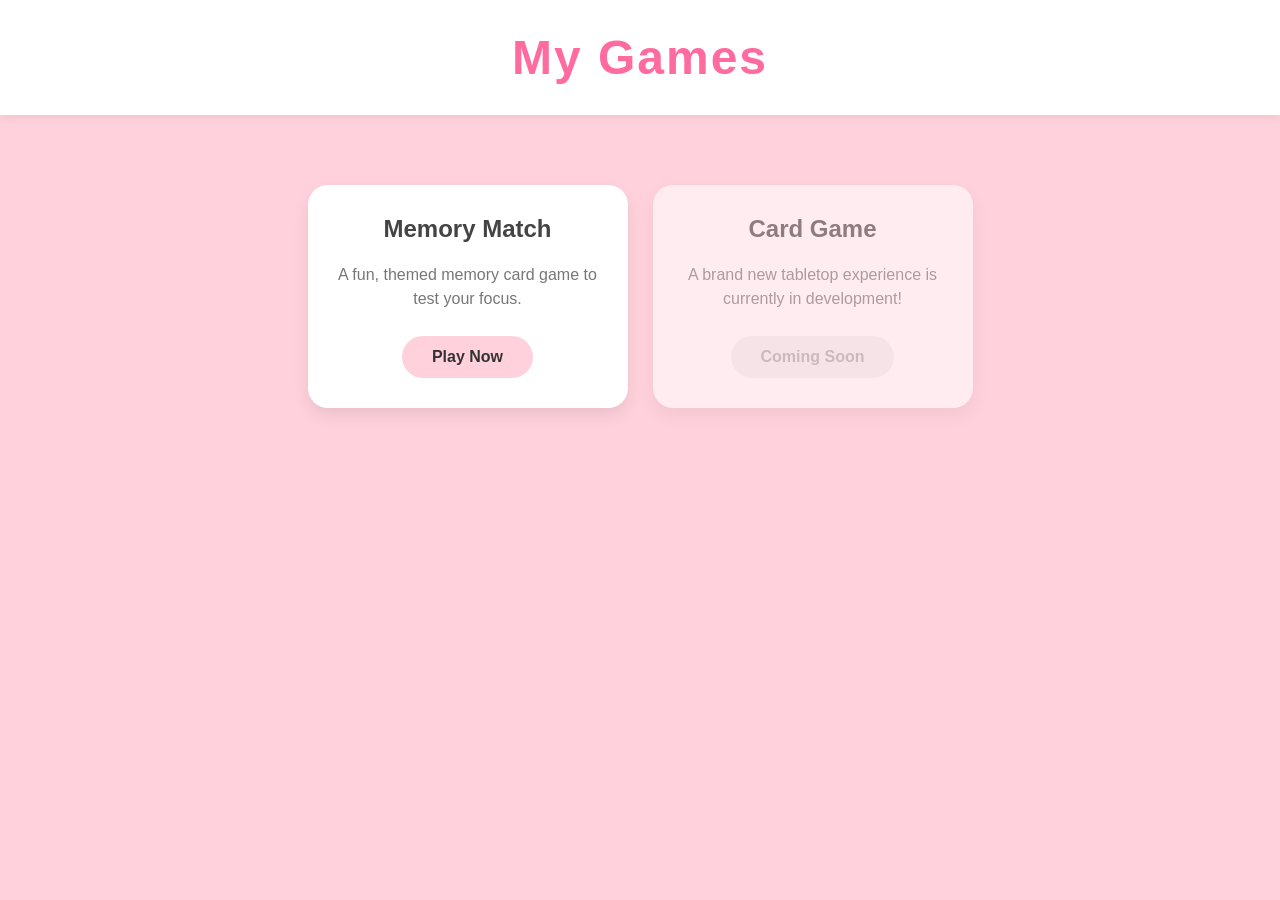
==== index.html @ 75890c63 "Create index.html" ====
<!DOCTYPE html>
<html lang="en">
<head>
    <meta charset="UTF-8">
    <meta name="viewport" content="width=device-width, initial-scale=1.0">
    <title>My Games</title>
    <style>
        body {
            background-color: #FFD1DC; /* Baby Pink Background */
            font-family: 'Segoe UI', Tahoma, Geneva, Verdana, sans-serif;
            margin: 0;
            padding: 0;
            display: flex;
            flex-direction: column;
            align-items: center;
        }
        
        header {
            background-color: #FFFFFF; /* White Header */
            width: 100%;
            padding: 30px 0;
            text-align: center;
            box-shadow: 0 4px 8px rgba(0,0,0,0.05);
        }

        h1 {
            margin: 0;
            color: #ff6b9e; /* Darker pink for text readability */
            font-size: 3rem;
            letter-spacing: 2px;
        }

        .games-container {
            margin-top: 50px;
            display: flex;
            gap: 25px;
            flex-wrap: wrap;
            justify-content: center;
            padding: 20px;
        }

        /* The white box for each game */
        .game-card {
            background-color: #FFFFFF;
            border-radius: 20px;
            width: 280px;
            padding: 30px 20px;
            text-align: center;
            box-shadow: 0 8px 16px rgba(0,0,0,0.08);
            transition: transform 0.3s ease;
        }

        .game-card:hover {
            transform: translateY(-8px); /* Slight floating effect on hover */
        }

        .game-card h2 {
            color: #444;
            margin-top: 0;
            font-size: 1.5rem;
        }

        .game-card p {
            color: #777;
            margin-bottom: 25px;
            line-height: 1.5;
        }

        /* The Play Button */
        .play-btn {
            background-color: #FFD1DC;
            color: #333;
            text-decoration: none;
            padding: 12px 30px;
            border-radius: 25px;
            font-weight: bold;
            transition: background-color 0.3s, transform 0.2s;
            display: inline-block;
        }

        .play-btn:hover {
            background-color: #ffb3c6;
            transform: scale(1.05);
        }
        
        /* A transparent card for future projects */
        .coming-soon {
            opacity: 0.6;
        }
        
        .coming-soon .play-btn {
            background-color: #f0f0f0;
            color: #aaa;
            cursor: default;
        }
        .coming-soon .play-btn:hover {
            background-color: #f0f0f0;
            transform: none;
        }
    </style>
</head>
<body>

    <header>
        <h1>My Games</h1>
    </header>

    <div class="games-container">
        
        <!-- Game 1: The Memory Game you built -->
        <div class="game-card">
            <h2>Memory Match</h2>
            <p>A fun, themed memory card game to test your focus.</p>
            <!-- This exact link path connects to your existing folder -->
            <a href="MemoryGame/index.html" class="play-btn">Play Now</a>
        </div>

        <!-- Game 2: Placeholder for a future project -->
        <div class="game-card coming-soon">
            <h2>Card Game</h2>
            <p>A brand new tabletop experience is currently in development!</p>
            <a href="#" class="play-btn">Coming Soon</a>
        </div>

    </div>

</body>
</html>
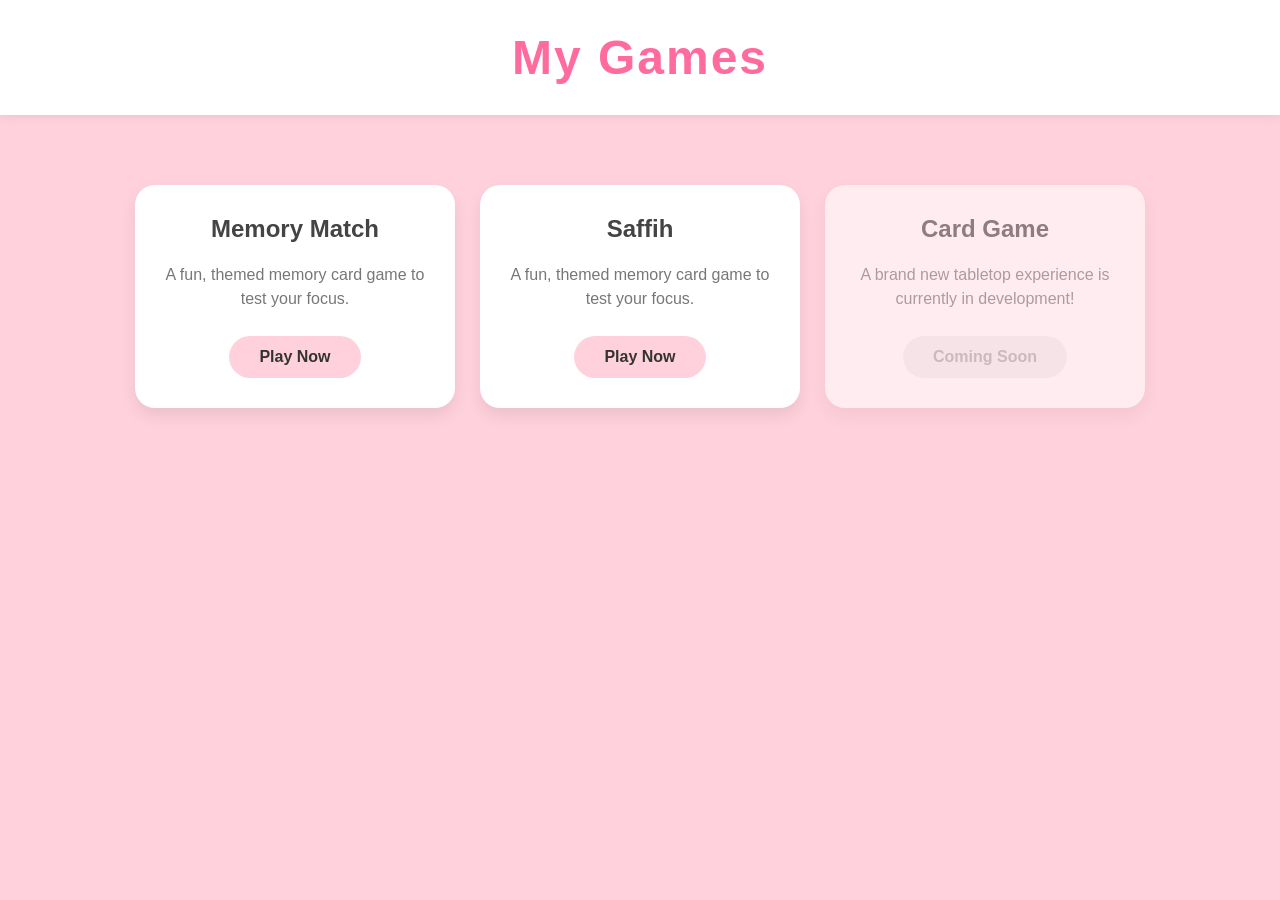
==== commit 6858bb59: "Update index.html" ====
--- a/index.html
+++ b/index.html
@@ -114,6 +114,13 @@
             <!-- This exact link path connects to your existing folder -->
             <a href="MemoryGame/index.html" class="play-btn">Play Now</a>
         </div>
+         <!-- Game 2: The Uno Game you built -->
+        <div class="game-card">
+            <h2>Saffih</h2>
+            <p>A fun, themed memory card game to test your focus.</p>
+            <!-- This exact link path connects to your existing folder -->
+            <a href="UnoGame/index.html" class="play-btn">Play Now</a>
+        </div>
 
         <!-- Game 2: Placeholder for a future project -->
         <div class="game-card coming-soon">
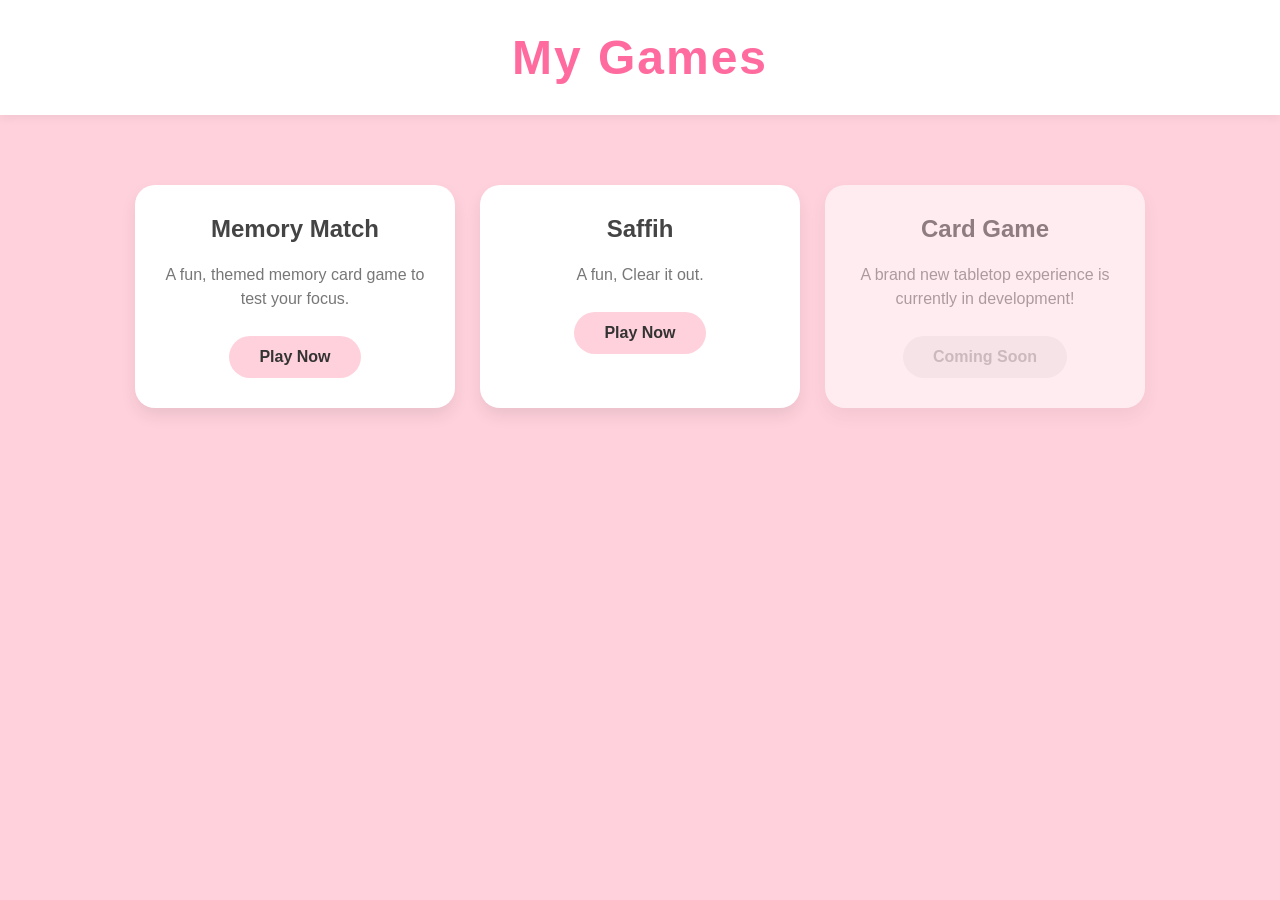
==== commit 6274206b: "Update index.html" ====
--- a/index.html
+++ b/index.html
@@ -117,7 +117,7 @@
          <!-- Game 2: The Uno Game you built -->
         <div class="game-card">
             <h2>Saffih</h2>
-            <p>A fun, themed memory card game to test your focus.</p>
+            <p>A fun, Clear it out.</p>
             <!-- This exact link path connects to your existing folder -->
             <a href="UnoGame/index.html" class="play-btn">Play Now</a>
         </div>
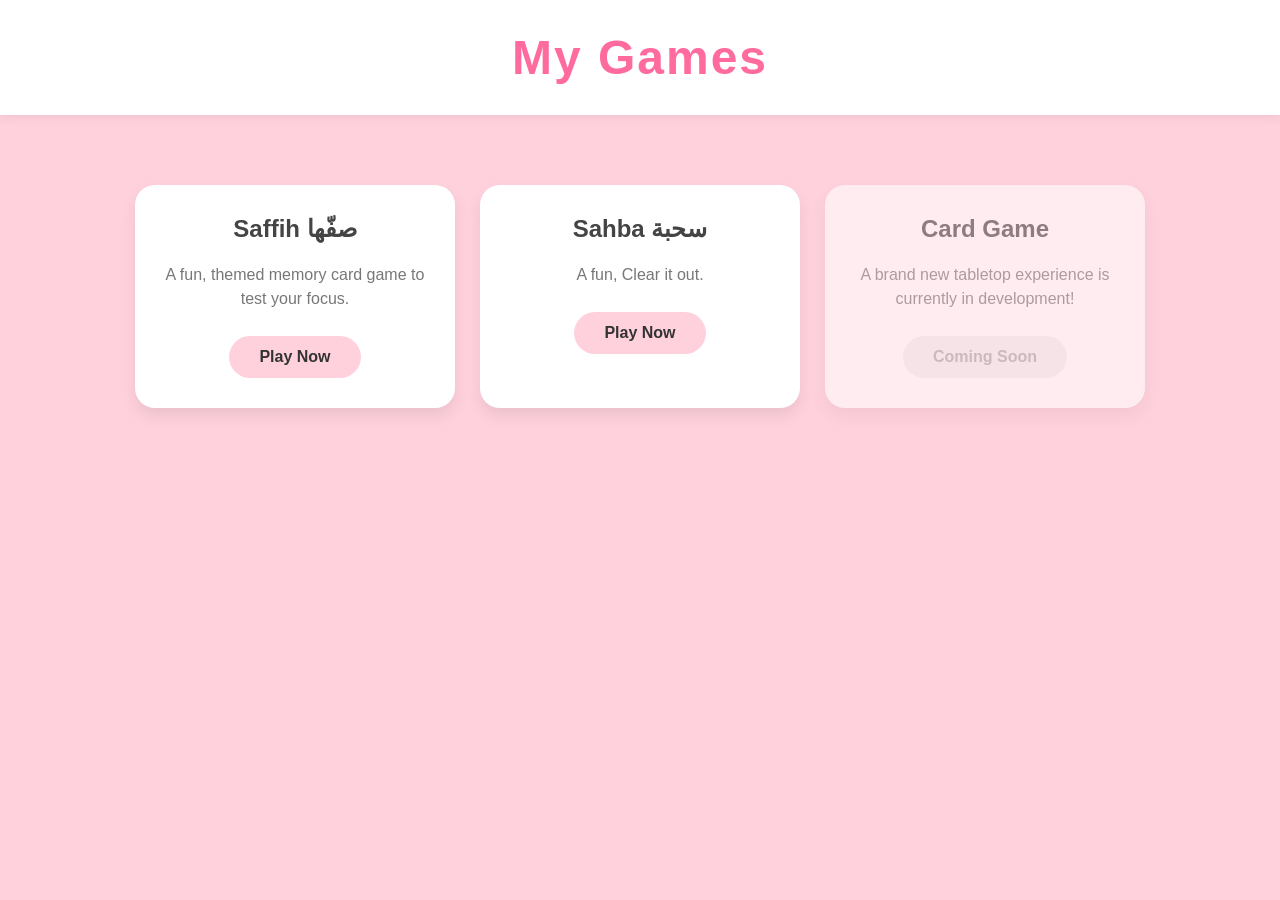
==== commit c7edd4b8: "Update index.html" ====
--- a/index.html
+++ b/index.html
@@ -109,14 +109,14 @@
         
         <!-- Game 1: The Memory Game you built -->
         <div class="game-card">
-            <h2>Memory Match</h2>
+            <h2>Saffih صفّها</h2>
             <p>A fun, themed memory card game to test your focus.</p>
             <!-- This exact link path connects to your existing folder -->
             <a href="MemoryGame/index.html" class="play-btn">Play Now</a>
         </div>
          <!-- Game 2: The Uno Game you built -->
         <div class="game-card">
-            <h2>Saffih</h2>
+            <h2>Sahba سحبة</h2>
             <p>A fun, Clear it out.</p>
             <!-- This exact link path connects to your existing folder -->
             <a href="UnoGame/index.html" class="play-btn">Play Now</a>
